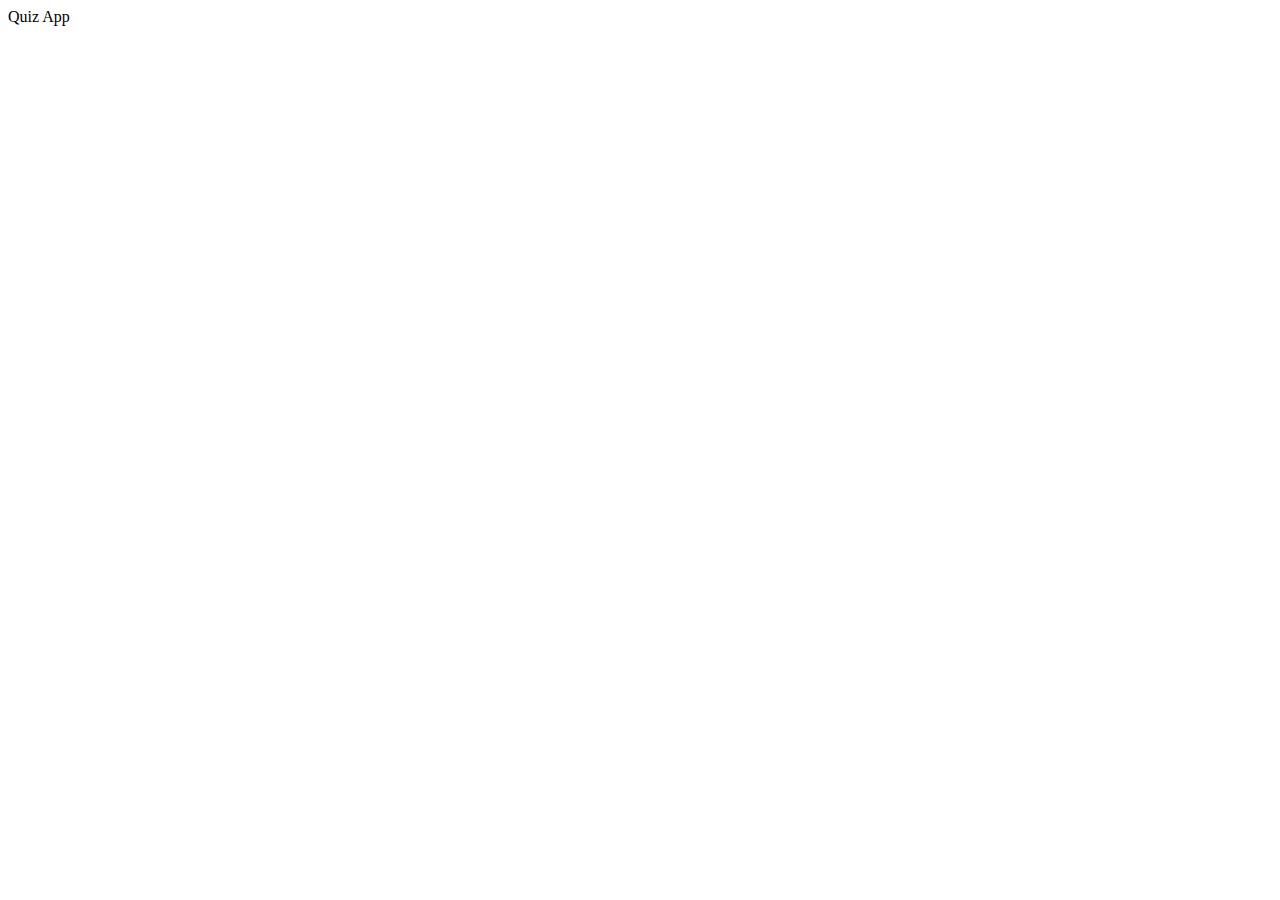
==== index.html @ a796376d "first commit" ====
<!DOCTYPE html>
<html lang="en">
<head>
    <meta charset="UTF-8">
    <meta name="viewport" content="width=device-width, initial-scale=1.0">
    <title>Quiz App</title>
    <link rel="stylesheet" href="style.css">
    <script src="script.js"></script>
    <link rel="stylesheet" href="../node_modules/bootstrap/dist/css/bootstrap-reboot.min.css">
    <script src="../node_modules/bootstrap/dist/js/bootstrap.min.js"></script>
</head>

<body>
    <nav class="navbar navbar-light bg-light">
        <div class="container-fluid">
            <span class="navbar-brand mb-0 h1">Quiz App</span>
        </div>
    </nav>
</body>
</html>
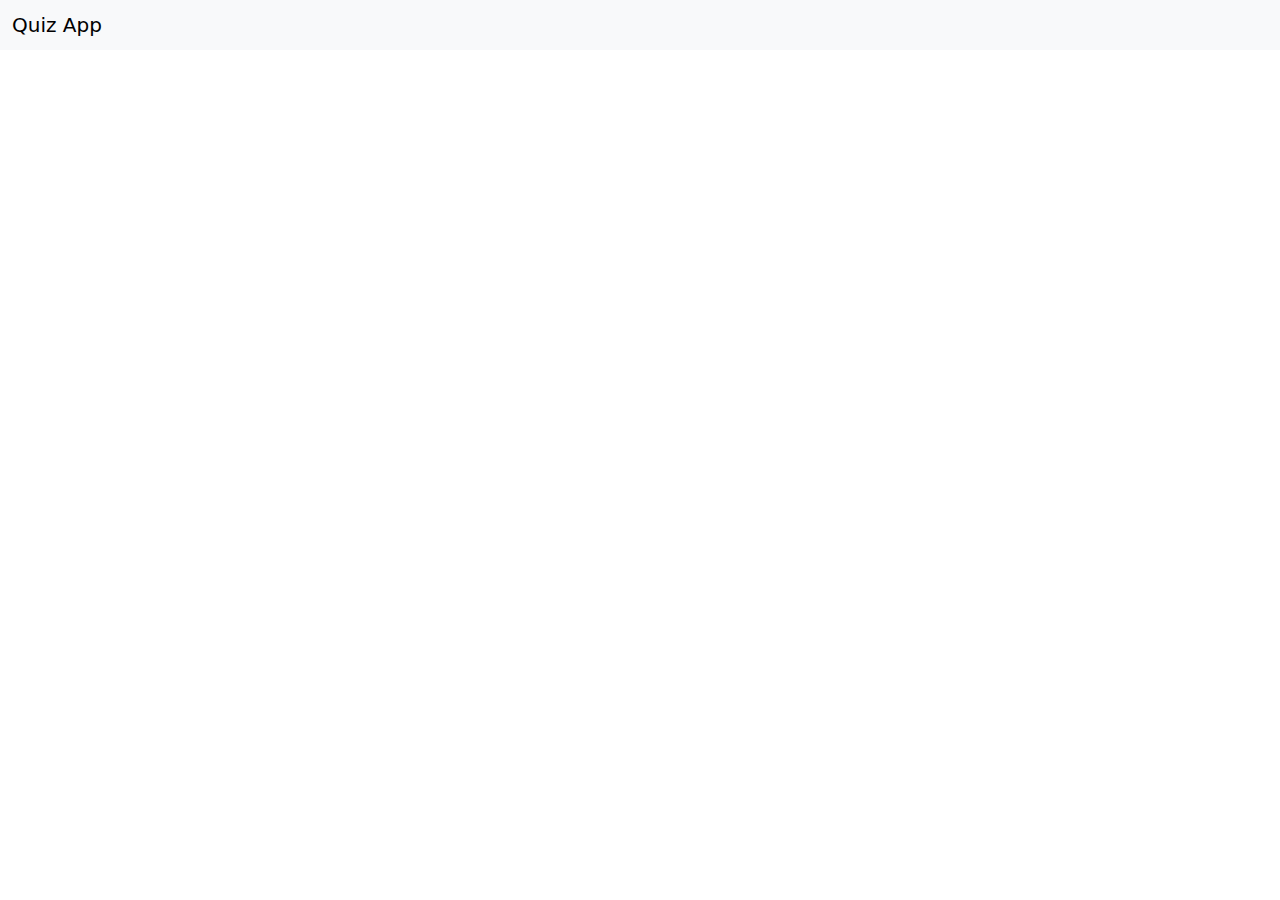
==== commit 32a7d7ae: "bootstrap added" ====
--- a/index.html
+++ b/index.html
@@ -6,8 +6,10 @@
     <title>Quiz App</title>
     <link rel="stylesheet" href="style.css">
     <script src="script.js"></script>
-    <link rel="stylesheet" href="../node_modules/bootstrap/dist/css/bootstrap-reboot.min.css">
-    <script src="../node_modules/bootstrap/dist/js/bootstrap.min.js"></script>
+
+    <!-- Bootstrap files -->
+    <link href="https://cdn.jsdelivr.net/npm/bootstrap@5.3.3/dist/css/bootstrap.min.css" rel="stylesheet" integrity="sha384-QWTKZyjpPEjISv5WaRU9OFeRpok6YctnYmDr5pNlyT2bRjXh0JMhjY6hW+ALEwIH" crossorigin="anonymous">
+    <script src="https://cdn.jsdelivr.net/npm/bootstrap@5.3.3/dist/js/bootstrap.bundle.min.js" integrity="sha384-YvpcrYf0tY3lHB60NNkmXc5s9fDVZLESaAA55NDzOxhy9GkcIdslK1eN7N6jIeHz" crossorigin="anonymous"></script>
 </head>
 
 <body>
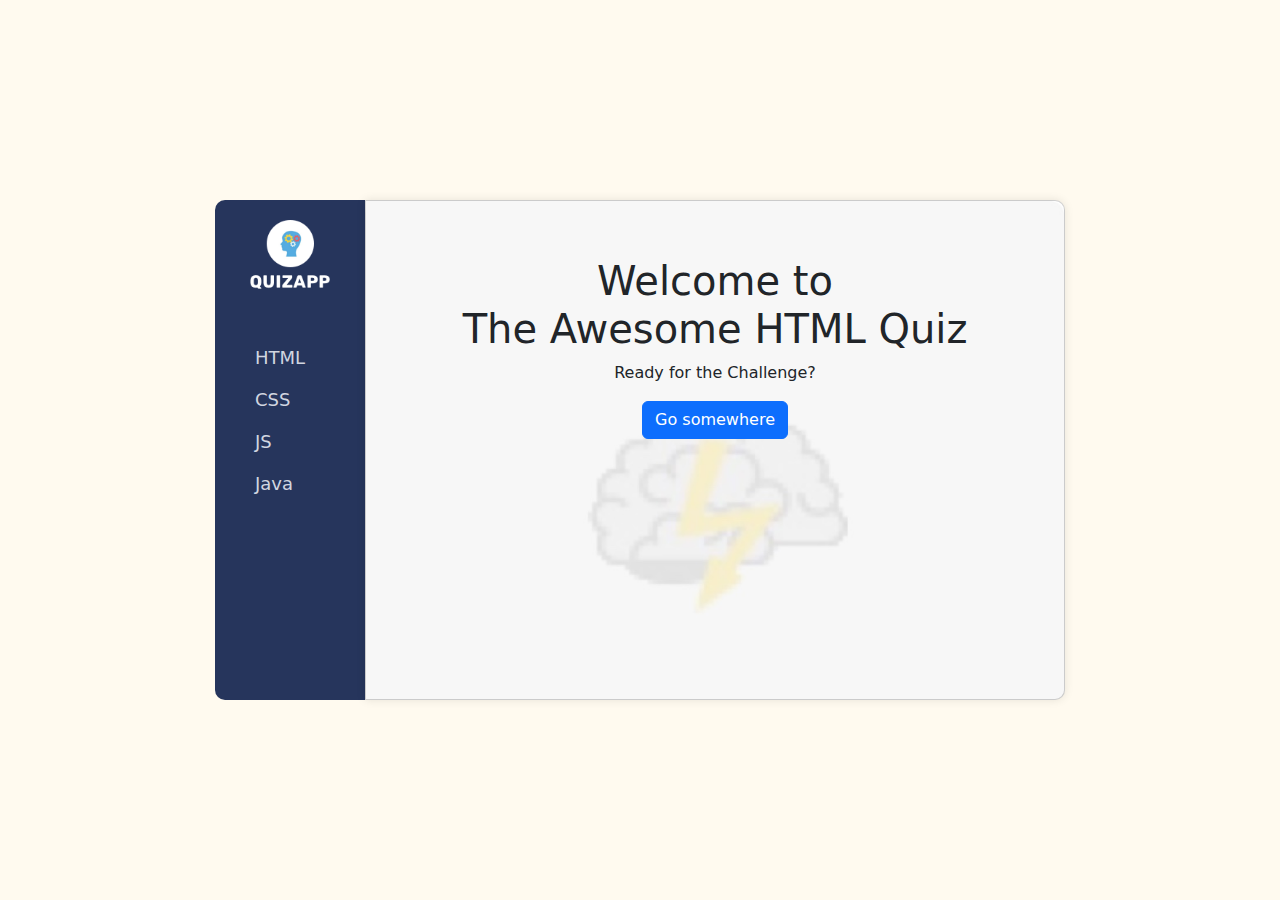
==== commit 20644c5a: "card design" ====
--- a/index.html
+++ b/index.html
@@ -4,6 +4,7 @@
     <meta charset="UTF-8">
     <meta name="viewport" content="width=device-width, initial-scale=1.0">
     <title>Quiz App</title>
+    <link rel="icon" href="/img/brain result.png">
     <link rel="stylesheet" href="style.css">
     <script src="script.js"></script>
 
@@ -13,10 +14,24 @@
 </head>
 
 <body>
-    <nav class="navbar navbar-light bg-light">
-        <div class="container-fluid">
-            <span class="navbar-brand mb-0 h1">Quiz App</span>
+    <div class="container">
+        <nav class="navbar">
+            <img src="/img/logo.png" width="80px">
+                <ul>
+                    <li><a href="#">HTML</a></li>
+                    <li><a href="#">CSS</a></li>
+                    <li><a href="#">JS</a></li>
+                    <li><a href="#">Java</a></li>
+                </ul>
+        </nav>
+    
+        <div class="card" style="width: 18rem;">
+            <div class="card-body">
+                <h1 class="card-title">Welcome to <br><span>The Awesome HTML Quiz</span></h1>
+                <p class="card-text">Ready for the Challenge?</p>
+                <a href="#" class="btn btn-primary">Go somewhere</a>
+            </div>
         </div>
-    </nav>
+    </div>
 </body>
 </html>--- a/style.css
+++ b/style.css
@@ -0,0 +1,48 @@
+body {
+    background-color: rgb(255,250,239) !important;
+}
+
+.container {
+    min-height: 100vh;
+    display: flex;
+    justify-content: center;
+    align-items: center;
+}
+
+.navbar {
+    background-color: rgb(38,53,92);
+    border-radius: 10px 0 0 10px;
+    color: white;
+    min-width: 150px;
+    height: 500px;
+    padding: 20px !important;
+    flex-direction: column;
+    justify-content: flex-start !important;
+    gap: 40px;
+}
+
+.navbar ul {
+    list-style: none;
+    padding: 0 20px 0 0;
+}
+
+.navbar ul li {
+    padding: 15px 0 0 0;
+}
+
+.navbar ul li a {
+    color: #d1d6e0;
+    text-decoration: none;
+    font-size: 18px;
+}
+
+.card {
+    height: 500px !important;
+    min-width: 700px !important;
+    border-radius: 0 10px 10px 0 !important;
+    background: url(./img/brainbg.jpg);
+    background-size: cover;
+    padding: 40px;
+    text-align: center;
+    box-shadow: 0 0 10px rgba(0, 0, 0, 0.1);
+}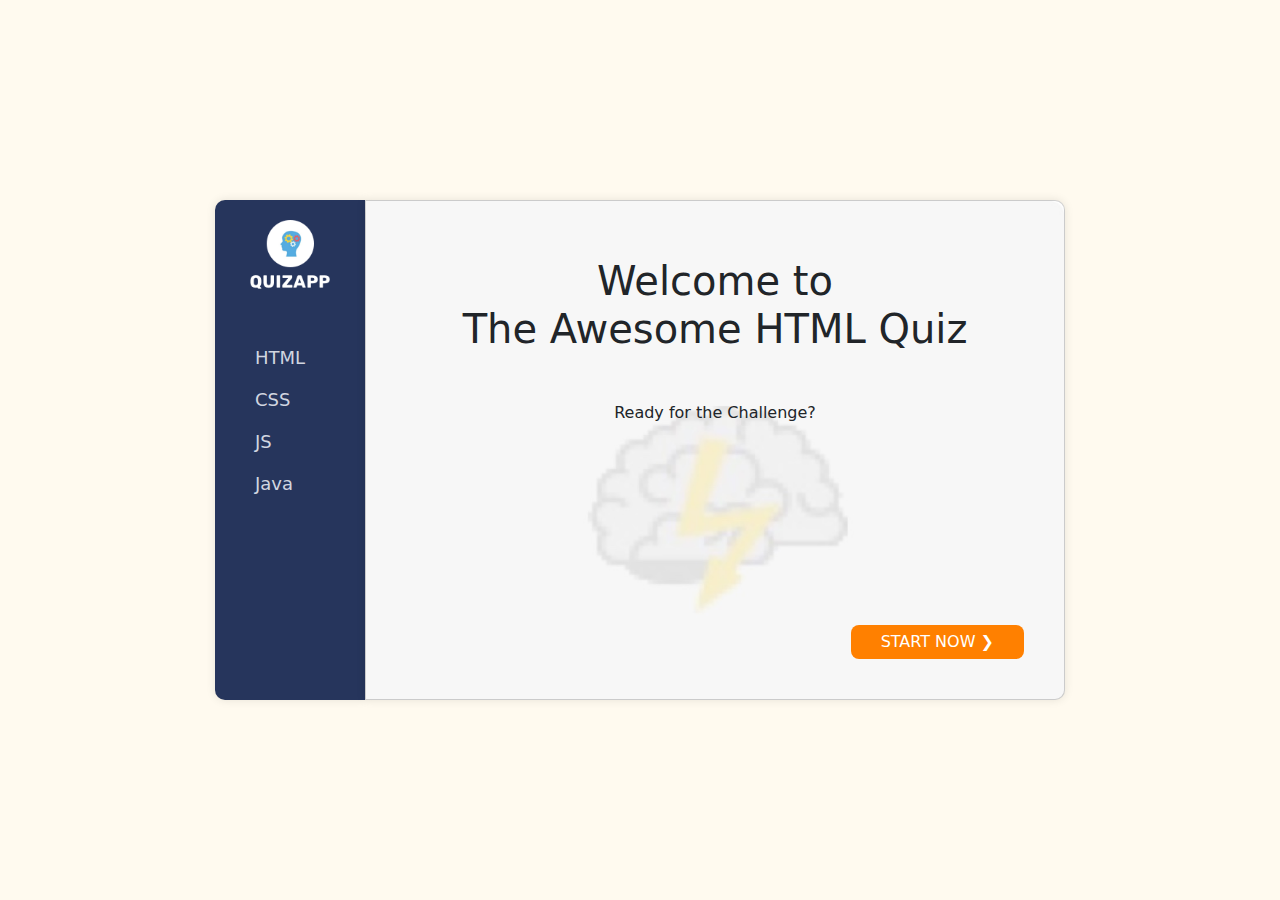
==== commit b54d6829: "first question" ====
--- a/index.html
+++ b/index.html
@@ -18,18 +18,18 @@
         <nav class="navbar">
             <img src="/img/logo.png" width="80px">
                 <ul>
-                    <li><a href="#">HTML</a></li>
-                    <li><a href="#">CSS</a></li>
-                    <li><a href="#">JS</a></li>
-                    <li><a href="#">Java</a></li>
+                    <li><a class="navbarlink" href="index.html">HTML</a></li>
+                    <li><a class="navbarlink" href="#">CSS</a></li>
+                    <li><a class="navbarlink" href="#">JS</a></li>
+                    <li><a class="navbarlink" href="#">Java</a></li>
                 </ul>
         </nav>
     
         <div class="card" style="width: 18rem;">
             <div class="card-body">
-                <h1 class="card-title">Welcome to <br><span>The Awesome HTML Quiz</span></h1>
-                <p class="card-text">Ready for the Challenge?</p>
-                <a href="#" class="btn btn-primary">Go somewhere</a>
+                <h1 class="card-title mb-5">Welcome to <br><span>The Awesome HTML Quiz</span></h1>
+                <p class="card-text mb-5">Ready for the Challenge?</p>
+                <a href="card.html" class="button">START NOW ❯</a>
             </div>
         </div>
     </div>
--- a/style.css
+++ b/style.css
@@ -19,6 +19,7 @@
     flex-direction: column;
     justify-content: flex-start !important;
     gap: 40px;
+    box-shadow: 0 0 10px rgba(0, 0, 0, 0.1);
 }
 
 .navbar ul {
@@ -36,6 +37,15 @@
     font-size: 18px;
 }
 
+.navbarlink {
+    transition-duration: 0.4s;
+}
+
+.navbarlink:hover {
+    font-weight: 600;
+    font-size: larger;
+}
+
 .card {
     height: 500px !important;
     min-width: 700px !important;
@@ -45,4 +55,60 @@
     padding: 40px;
     text-align: center;
     box-shadow: 0 0 10px rgba(0, 0, 0, 0.1);
+}
+
+.card-body {
+    display: flex;
+    flex-direction: column;
+    align-items: center;
+}
+
+.button {
+    background-color: rgb(255,128,0) !important;
+    width: fit-content;
+    color: white;
+    text-decoration: none;
+    border: 0;
+    border-radius: 8px;
+    padding: 5px 30px;
+    position: absolute;
+    bottom: 40px;
+    right: 40px;
+    transition-duration: 0.4s;
+}
+
+.button:hover {
+    background-color: rgb(255, 176, 97) !important;
+}
+
+.card-answer {
+    height: 50px;
+    background-color: rgb(255, 255, 255);
+    display: flex;
+    align-items: center;
+    width: 500px;
+    border-radius: 8px;
+    gap: 70px;
+    padding: 5px;
+    transition-duration: 0.4s;
+}
+
+.card-answer:hover {
+    cursor: pointer;
+    background-color: rgb(231, 231, 231);
+}
+
+.answer {
+    display: flex;
+    justify-content: center;
+    align-items: center;
+    background-color: rgb(204, 204, 204);
+    height: 40px;
+    width: 40px;
+    border-radius: 8px;
+    margin: 0;
+}
+
+p {
+    margin: 0 !important;
 }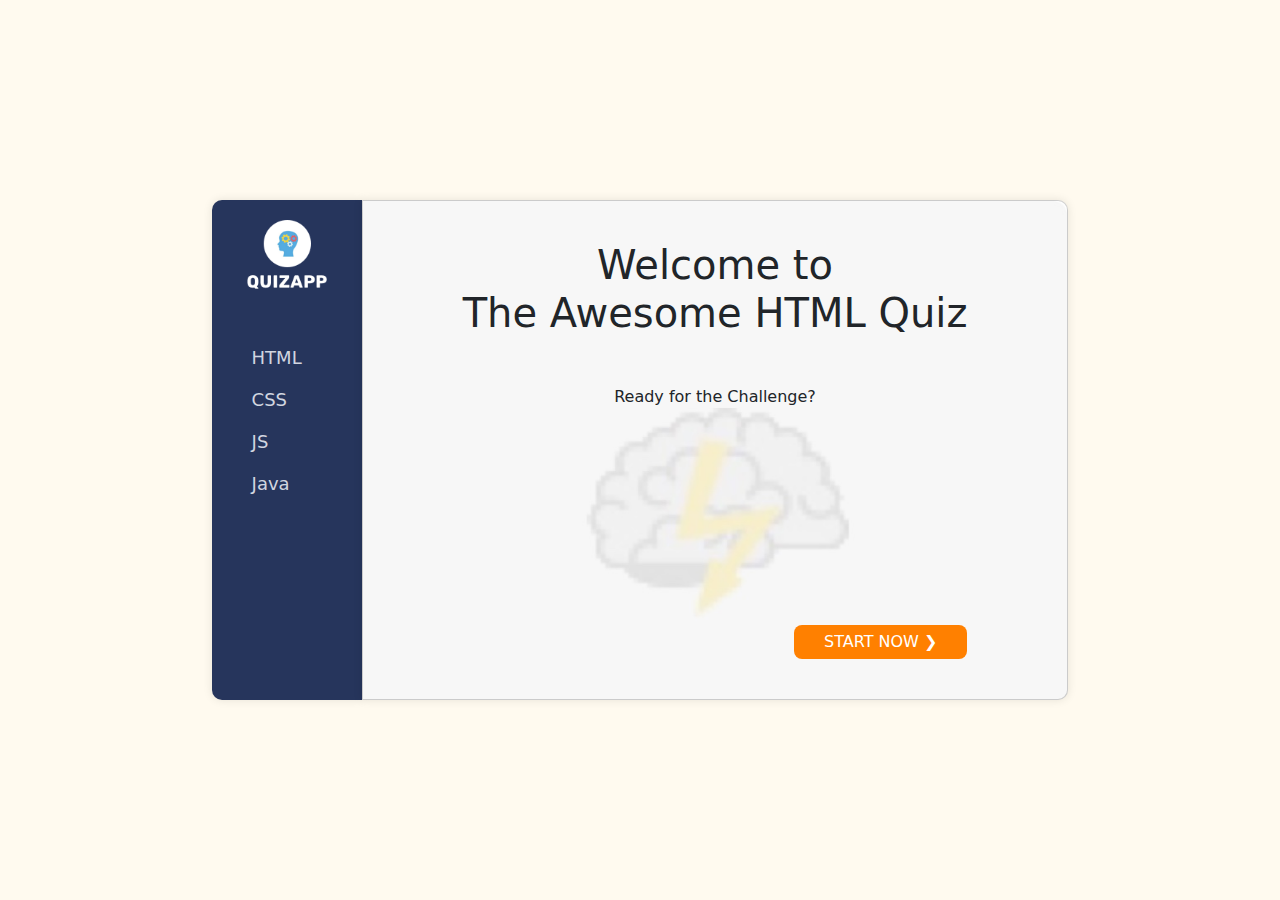
==== commit 9fb55a1a: "answer function" ====
--- a/index.html
+++ b/index.html
@@ -18,18 +18,18 @@
         <nav class="navbar">
             <img src="/img/logo.png" width="80px">
                 <ul>
-                    <li><a class="navbarlink" href="index.html">HTML</a></li>
-                    <li><a class="navbarlink" href="#">CSS</a></li>
-                    <li><a class="navbarlink" href="#">JS</a></li>
-                    <li><a class="navbarlink" href="#">Java</a></li>
+                    <li><a class="navbar-link" href="index.html">HTML</a></li>
+                    <li><a class="navbar-link" href="#">CSS</a></li>
+                    <li><a class="navbar-link" href="#">JS</a></li>
+                    <li><a class="navbar-link" href="#">Java</a></li>
                 </ul>
         </nav>
     
-        <div class="card" style="width: 18rem;">
+        <div class="card">
             <div class="card-body">
                 <h1 class="card-title mb-5">Welcome to <br><span>The Awesome HTML Quiz</span></h1>
                 <p class="card-text mb-5">Ready for the Challenge?</p>
-                <a href="card.html" class="button">START NOW ❯</a>
+                <a href="card.html" class="button start-btn">START NOW ❯</a>
             </div>
         </div>
     </div>
--- a/style.css
+++ b/style.css
@@ -37,11 +37,11 @@
     font-size: 18px;
 }
 
-.navbarlink {
+.navbar-link {
     transition-duration: 0.4s;
 }
 
-.navbarlink:hover {
+.navbar-link:hover {
     font-weight: 600;
     font-size: larger;
 }
@@ -52,7 +52,7 @@
     border-radius: 0 10px 10px 0 !important;
     background: url(./img/brainbg.jpg);
     background-size: cover;
-    padding: 40px;
+    padding: 40px 100px;
     text-align: center;
     box-shadow: 0 0 10px rgba(0, 0, 0, 0.1);
 }
@@ -61,6 +61,7 @@
     display: flex;
     flex-direction: column;
     align-items: center;
+    padding: 0 !important;
 }
 
 .button {
@@ -71,10 +72,13 @@
     border: 0;
     border-radius: 8px;
     padding: 5px 30px;
+    transition-duration: 0.4s;
+}
+
+.start-btn {
     position: absolute;
     bottom: 40px;
-    right: 40px;
-    transition-duration: 0.4s;
+    right: 100px;
 }
 
 .button:hover {
@@ -85,8 +89,8 @@
     height: 50px;
     background-color: rgb(255, 255, 255);
     display: flex;
+    width: 100%;
     align-items: center;
-    width: 500px;
     border-radius: 8px;
     gap: 70px;
     padding: 5px;
@@ -111,4 +115,9 @@
 
 p {
     margin: 0 !important;
+}
+
+.question-footer {
+    display: flex;
+    justify-content: space-between;
 }